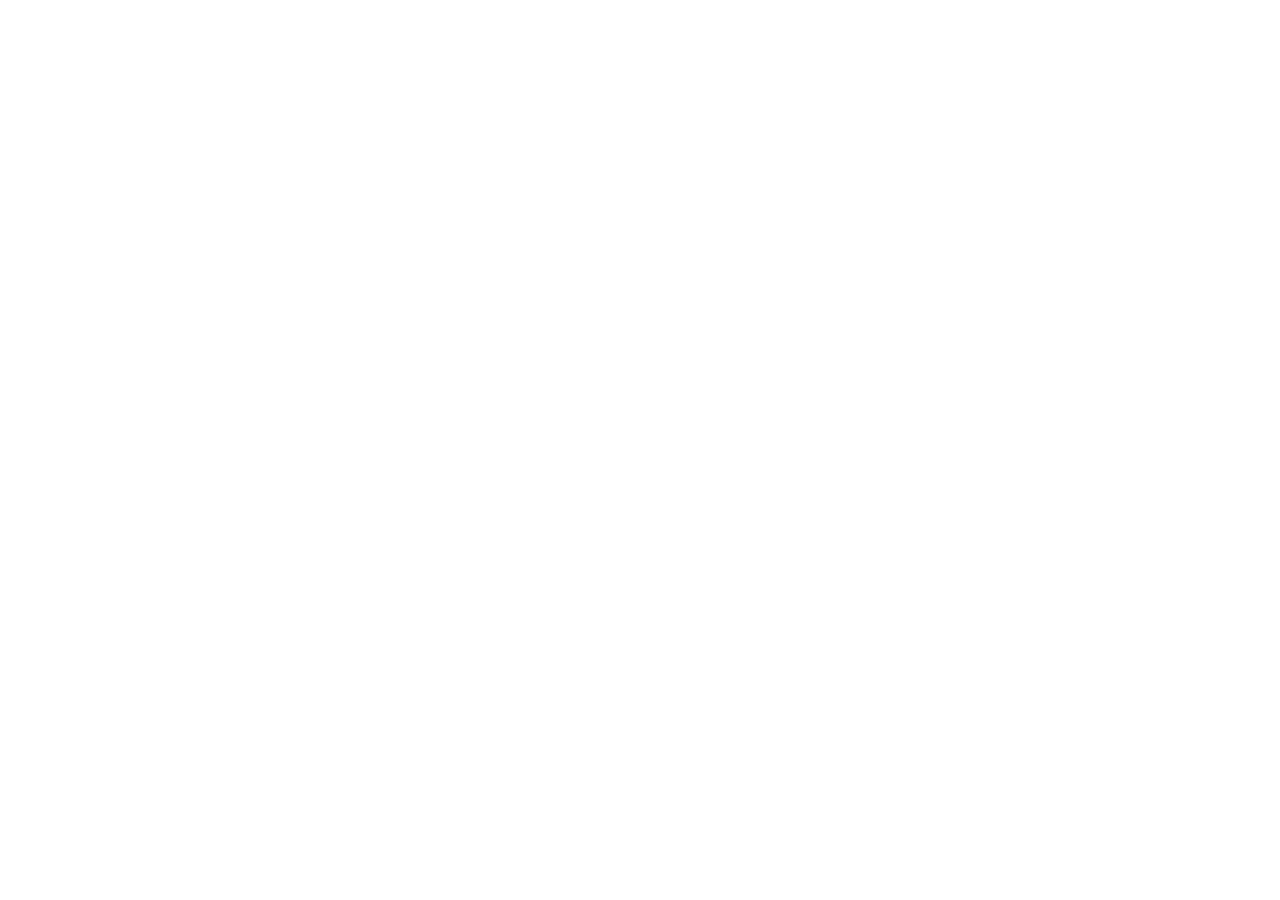
==== index.html @ 74e9c0be "Update index.html" ====
<!DOCTYPE html>
<html lang="pt-br">
<head>
    
    <meta charset="UTF-8">
    <meta name="description" content="width=device-width, initial-scale=1.0">
    <title>Velon Auto</title>
    <link rel="icon" href="VelonAuto-logo.jpeg" type="image/png">

</head>
<body>
    
</body>
</html>
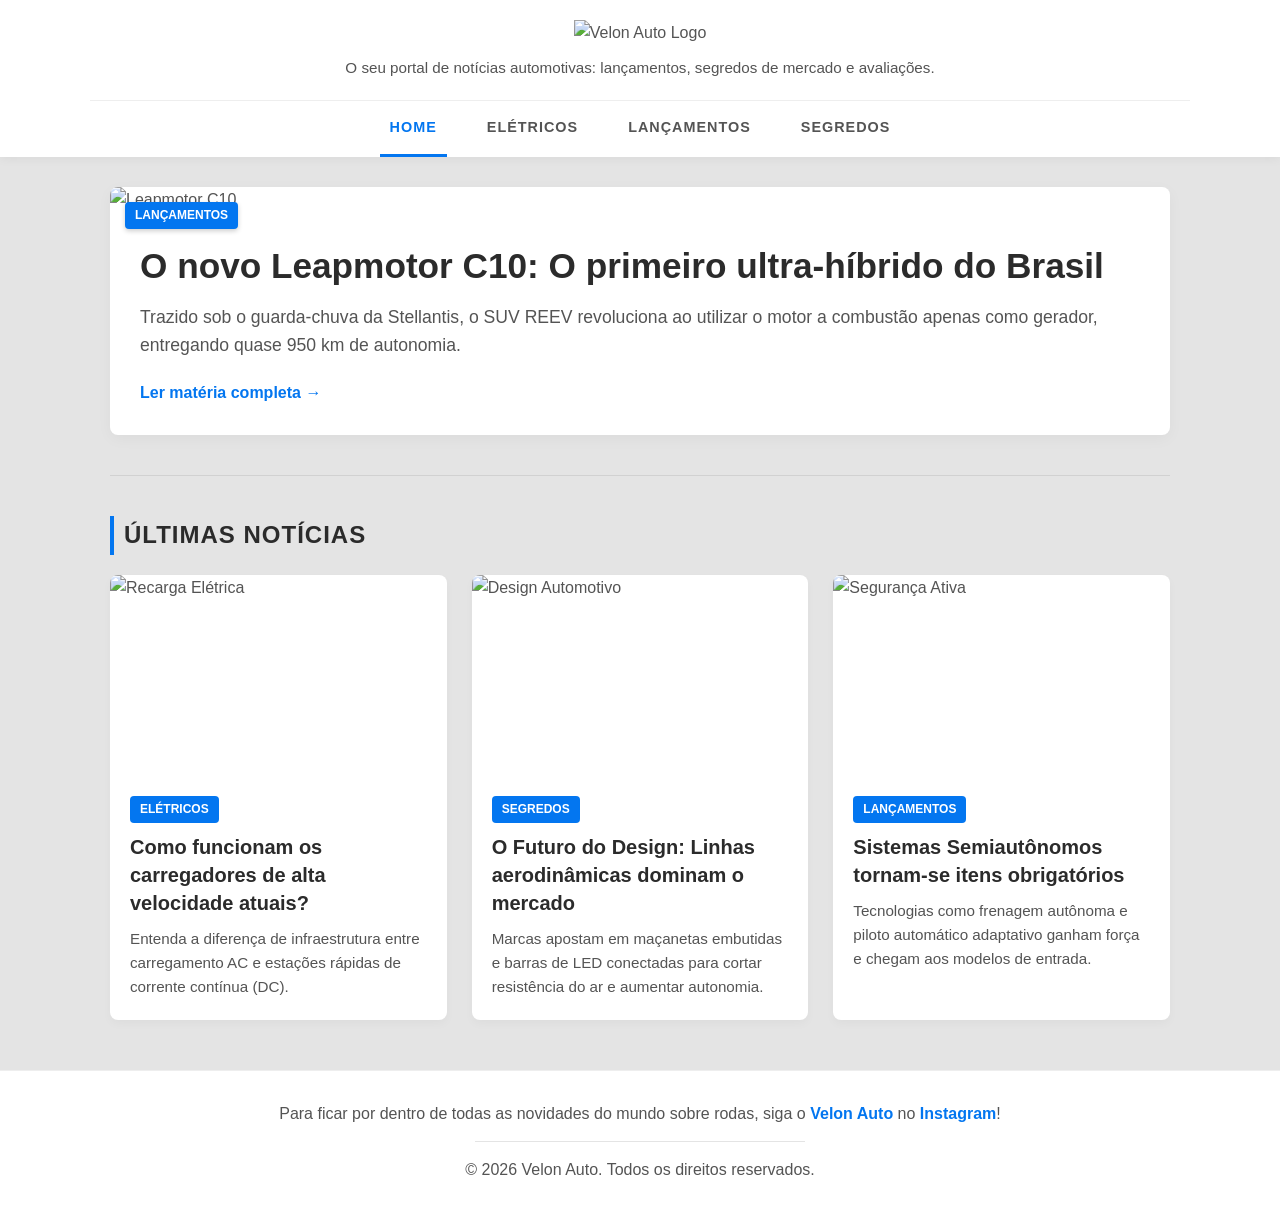
==== commit 185e90ed: "Add files via upload" ====
--- a/index.html
+++ b/index.html
@@ -1,14 +1,97 @@
-<!DOCTYPE html>
-<html lang="pt-br">
-<head>
-    
-    <meta charset="UTF-8">
-    <meta name="description" content="width=device-width, initial-scale=1.0">
-    <title>Velon Auto</title>
-    <link rel="icon" href="VelonAuto-logo.jpeg" type="image/png">
-
-</head>
-<body>
-    
-</body>
-</html>
+<!DOCTYPE html>
+<html lang="pt-br">
+<head>
+    <meta charset="UTF-8">
+    <meta name="viewport" content="width=device-width, initial-scale=1.0">
+    <title>Velon Auto | O seu portal de notícias automotivas</title>
+    <link rel="icon" href="imagens/VelonAuto-logo-removebg-preview.png" type="image/png">
+    <link rel="stylesheet" href="principal.css">
+</head>
+<body>
+
+    <header class="header-global">
+        <div class="header-container">
+            <a href="index.html" class="logo-link">
+                <img src="logos/Velonauto-shortlogo-removebg-preview.png" alt="Velon Auto Logo" class="site-logo">
+            </a>
+            <p class="site-description">O seu portal de notícias automotivas: lançamentos, segredos de mercado e avaliações.</p>
+        </div>
+        
+        <nav class="nav-global">
+            <ul>
+                <li><a href="index.html" class="active">Home</a></li>
+                <li><a href="categorias/eletricos.html">Elétricos</a></li>
+                <li><a href="categorias/lancamentos.html">Lançamentos</a></li>
+                <li><a href="categorias/segredos.html">Segredos</a></li>
+            </ul>
+        </nav>
+    </header>
+
+    <main class="vitrine-container">
+
+        <section class="manchete-principal">
+            <a href="materias/leapmotor-c10.html" class="card-link">
+                <div class="imagem-destaque-wrapper">
+                    <img src="https://www.leapmotor.com.br/content/dam/leapmotor/assets-br/receptiva-c10/premium/destaques/destaque-design-premiado-desk.webp" alt="Leapmotor C10">
+                    <span class="tag-categoria">Lançamentos</span>
+                </div>
+                <div class="conteudo-destaque">
+                    <h2>O novo Leapmotor C10: O primeiro ultra-híbrido do Brasil</h2>
+                    <p>Trazido sob o guarda-chuva da Stellantis, o SUV REEV revoluciona ao utilizar o motor a combustão apenas como gerador, entregando quase 950 km de autonomia.</p>
+                    <span class="ler-mais">Ler matéria completa &rarr;</span>
+                </div>
+            </a>
+        </section>
+
+        <hr class="divisor-vitrine">
+
+        <h2 class="titulo-bloco">Últimas Notícias</h2>
+        
+        <div class="grid-noticias">
+            
+            <article class="card-noticia">
+                <a href="#">
+                    <img src="https://www.leapmotor.com.br/content/dam/leapmotor/assets-br/receptiva-c10/premium/tudo-sobre/tecnologia-reev-recarga-versatil.webp" alt="Recarga Elétrica">
+                    <div class="card-corpo">
+                        <span class="tag-categoria">Elétricos</span>
+                        <h3>Como funcionam os carregadores de alta velocidade atuais?</h3>
+                        <p>Entenda a diferença de infraestrutura entre carregamento AC e estações rápidas de corrente contínua (DC).</p>
+                    </div>
+                </a>
+            </article>
+
+            <article class="card-noticia">
+                <a href="#">
+                    <img src="https://www.leapmotor.com.br/content/dam/leapmotor/assets-br/receptiva-c10/premium/tudo-sobre/banner-interno-design-desk.webp" alt="Design Automotivo">
+                    <div class="card-corpo">
+                        <span class="tag-categoria">Segredos</span>
+                        <h3>O Futuro do Design: Linhas aerodinâmicas dominam o mercado</h3>
+                        <p>Marcas apostam em maçanetas embutidas e barras de LED conectadas para cortar resistência do ar e aumentar autonomia.</p>
+                    </div>
+                </a>
+            </article>
+
+            <article class="card-noticia">
+                <a href="#">
+                    <img src="https://www.leapmotor.com.br/content/dam/leapmotor/assets-br/receptiva-c10/premium/tudo-sobre/seguranca-7-airbags.webp" alt="Segurança Ativa">
+                    <div class="card-corpo">
+                        <span class="tag-categoria">Lançamentos</span>
+                        <h3>Sistemas Semiautônomos tornam-se itens obrigatórios</h3>
+                        <p>Tecnologias como frenagem autônoma e piloto automático adaptativo ganham força e chegam aos modelos de entrada.</p>
+                    </div>
+                </a>
+            </article>
+
+        </div>
+    </main>
+
+    <footer class="footer-global">
+        <div class="footer-conteudo">
+            <p>Para ficar por dentro de todas as novidades do mundo sobre rodas, siga o <strong>Velon Auto</strong> no <a href="https://www.instagram.com/velon_auto/" target="_blank">Instagram</a>!</p>
+            <hr class="footer-linha">
+            <p>&copy; 2026 Velon Auto. Todos os direitos reservados.</p>
+        </div>
+    </footer>
+
+</body>
+</html>
--- a/principal.css
+++ b/principal.css
@@ -0,0 +1,283 @@
+/* ==========================================================================
+   VARIÁVEIS DE IDENTIDADE VISUAL
+   ========================================================================== */
+:root {
+    --bg-color: #e4e4e4;       /* Off-White para o fundo geral */
+    --text-color: #545454;     /* Cinza para textos padrões */
+    --brand-blue: #0376f0;     /* Azul Velon para detalhes e links */
+    --white: #ffffff;
+    --dark-text: #2b2b2b;      /* Cinza escuro para títulos */
+}
+
+/* RESET E CONFIGURAÇÕES DE BASE */
+* {
+    margin: 0;
+    padding: 0;
+    box-sizing: border-box;
+}
+
+body {
+    font-family: 'Segoe UI', Tahoma, Geneva, Verdana, sans-serif;
+    background-color: var(--bg-color);
+    color: var(--text-color);
+    line-height: 1.6;
+}
+
+/* Links limpos por padrão */
+a {
+    color: inherit;
+    text-decoration: none;
+}
+
+/* ==========================================================================
+   CABEÇALHO GLOBAL (Header & Nav)
+   ========================================================================== */
+.header-global {
+    background-color: var(--white);
+    box-shadow: 0 2px 10px rgba(0,0,0,0.05);
+    padding: 20px 20px 0 20px;
+    margin-bottom: 30px;
+}
+
+.header-container {
+    max-width: 1100px;
+    margin: 0 auto;
+    text-align: center;
+}
+
+.site-logo {
+    max-width: 260px;
+    height: auto;
+    display: inline-block;
+}
+
+.site-description {
+    font-size: 0.95rem;
+    margin-top: 10px;
+    color: var(--text-color);
+}
+
+/* Menu de Categorias */
+.nav-global {
+    max-width: 1100px;
+    margin: 20px auto 0 auto;
+    border-top: 1px solid #eeeeee;
+}
+
+.nav-global ul {
+    list-style: none;
+    display: flex;
+    justify-content: center;
+    gap: 30px;
+}
+
+.nav-global a {
+    display: block;
+    padding: 15px 10px;
+    font-weight: bold;
+    color: var(--text-color);
+    text-transform: uppercase;
+    font-size: 0.9rem;
+    letter-spacing: 1px;
+    transition: color 0.2s ease, border-color 0.2s ease;
+    border-bottom: 3px solid transparent;
+}
+
+.nav-global a:hover, 
+.nav-global a.active {
+    color: var(--brand-blue);
+    border-bottom-color: var(--brand-blue);
+}
+
+/* ==========================================================================
+   VITRINE DA HOME (Layout e Grid)
+   ========================================================================== */
+.vitrine-container {
+    max-width: 1100px;
+    margin: 0 auto;
+    padding: 0 20px;
+}
+
+.titulo-bloco {
+    color: var(--dark-text);
+    font-size: 1.5rem;
+    margin-bottom: 20px;
+    text-transform: uppercase;
+    letter-spacing: 1px;
+    border-left: 4px solid var(--brand-blue);
+    padding-left: 10px;
+}
+
+.divisor-vitrine {
+    border: 0;
+    height: 1px;
+    background-color: #d1d1d1;
+    margin: 40px 0;
+}
+
+/* Tags de Categorias nos Cards */
+.tag-categoria {
+    background-color: var(--brand-blue);
+    color: var(--white);
+    padding: 4px 10px;
+    font-size: 0.75rem;
+    font-weight: bold;
+    text-transform: uppercase;
+    border-radius: 4px;
+    display: inline-block;
+    margin-bottom: 10px;
+}
+
+/* MANCHETE PRINCIPAL (Destaque) */
+.manchete-principal {
+    background-color: var(--white);
+    border-radius: 8px;
+    overflow: hidden;
+    box-shadow: 0 4px 15px rgba(0,0,0,0.04);
+    transition: transform 0.2s ease;
+}
+
+.manchete-principal:hover {
+    transform: translateY(-3px);
+}
+
+.imagem-destaque-wrapper {
+    position: relative;
+}
+
+.imagem-destaque-wrapper img {
+    width: 100%;
+    max-height: 480px;
+    object-fit: cover;
+    display: block;
+}
+
+.imagem-destaque-wrapper .tag-categoria {
+    position: absolute;
+    top: 15px;
+    left: 15px;
+    box-shadow: 0 2px 5px rgba(0,0,0,0.2);
+}
+
+.conteudo-destaque {
+    padding: 30px;
+}
+
+.conteudo-destaque h2 {
+    color: var(--dark-text);
+    font-size: 2.2rem;
+    line-height: 1.3;
+    margin-bottom: 15px;
+}
+
+.conteudo-destaque p {
+    font-size: 1.1rem;
+    margin-bottom: 20px;
+}
+
+.ler-mais {
+    color: var(--brand-blue);
+    font-weight: bold;
+}
+
+/* GRADE DE NOTÍCIAS (Grid) */
+.grid-noticias {
+    display: grid;
+    grid-template-columns: repeat(auto-fit, minmax(300px, 1fr));
+    gap: 25px;
+    margin-bottom: 50px;
+}
+
+.card-noticia {
+    background-color: var(--white);
+    border-radius: 8px;
+    overflow: hidden;
+    box-shadow: 0 4px 10px rgba(0,0,0,0.03);
+    transition: transform 0.2s ease;
+}
+
+.card-noticia:hover {
+    transform: translateY(-3px);
+}
+
+.card-noticia img {
+    width: 100%;
+    height: 200px;
+    object-fit: cover;
+    display: block;
+}
+
+.card-corpo {
+    padding: 20px;
+}
+
+.card-corpo h3 {
+    color: var(--dark-text);
+    font-size: 1.25rem;
+    line-height: 1.4;
+    margin-bottom: 10px;
+    /* Transiciona a cor do título no hover do card */
+    transition: color 0.2s;
+}
+
+.card-noticia:hover h3 {
+    color: var(--brand-blue);
+}
+
+.card-corpo p {
+    font-size: 0.95rem;
+}
+
+/* ==========================================================================
+   RODAPÉ GLOBAL
+   ========================================================================== */
+.footer-global {
+    background-color: var(--white);
+    padding: 30px 20px;
+    margin-top: 50px;
+    border-top: 1px solid #eeeeee;
+}
+
+.footer-conteudo {
+    max-width: 1100px;
+    margin: 0 auto;
+    text-align: center;
+}
+
+.footer-global strong {
+    color: var(--brand-blue);
+}
+
+.footer-global a {
+    color: var(--brand-blue);
+    font-weight: bold;
+}
+
+.footer-global a:hover {
+    text-decoration: underline;
+}
+
+.footer-linha {
+    border: 0;
+    height: 1px;
+    background-color: var(--bg-color);
+    margin: 15px auto;
+    width: 30%;
+}
+
+/* ==========================================================================
+   RESPONSIVIDADE
+   ========================================================================== */
+@media (max-width: 768px) {
+    .nav-global ul {
+        gap: 15px;
+    }
+    
+    .conteudo-destaque h2 {
+        font-size: 1.6rem;
+    }
+
+    .conteudo-destaque {
+        padding: 20px;
+    }
+}
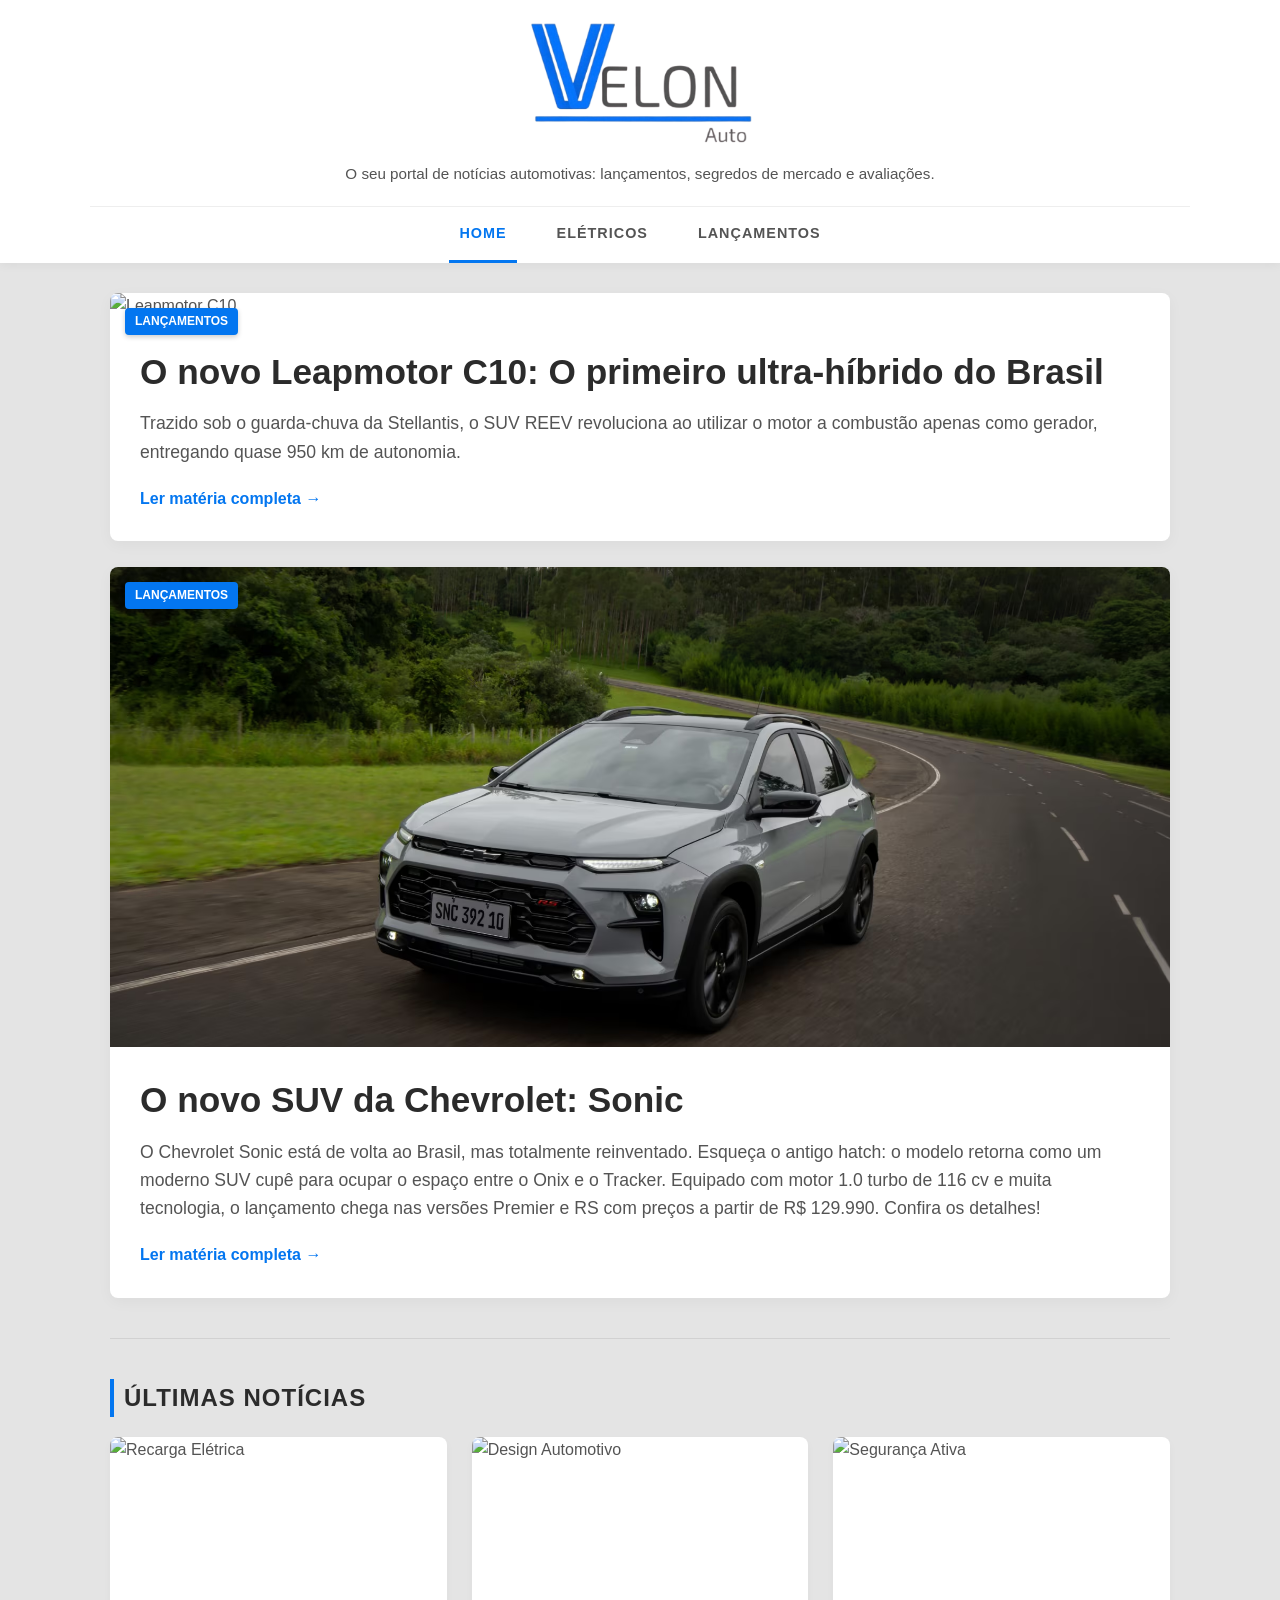
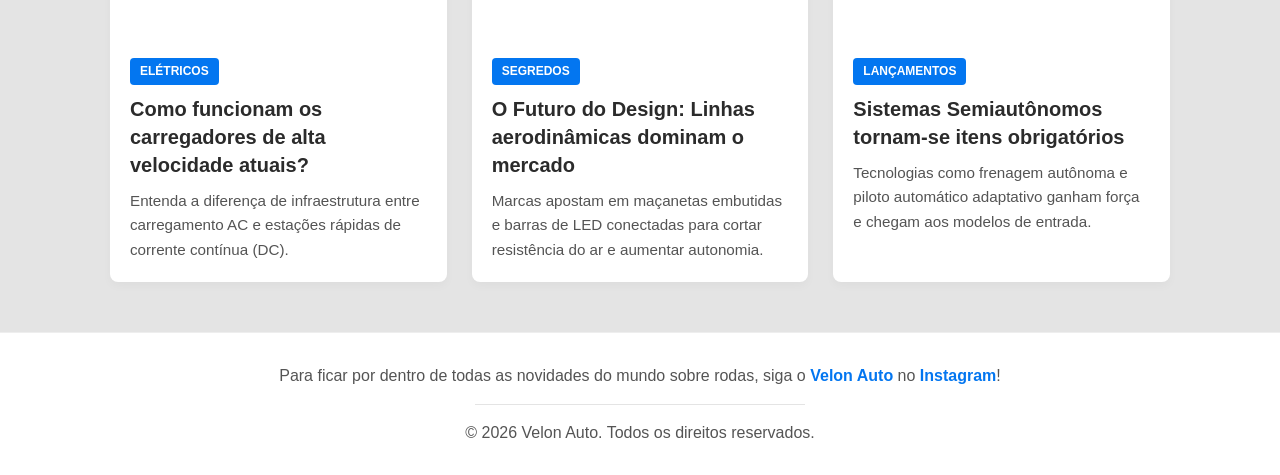
==== commit 57af1d53: "Add files via upload" ====
--- a/index.html
+++ b/index.html
@@ -4,8 +4,8 @@
     <meta charset="UTF-8">
     <meta name="viewport" content="width=device-width, initial-scale=1.0">
     <title>Velon Auto | O seu portal de notícias automotivas</title>
-    <link rel="icon" href="imagens/VelonAuto-logo-removebg-preview.png" type="image/png">
-    <link rel="stylesheet" href="principal.css">
+    <link rel="icon" href="logos/VelonAuto-logo.jpeg" type="image/png">
+    <link rel="stylesheet" href="/css/principal.css">
 </head>
 <body>
 
@@ -22,8 +22,7 @@
                 <li><a href="index.html" class="active">Home</a></li>
                 <li><a href="categorias/eletricos.html">Elétricos</a></li>
                 <li><a href="categorias/lancamentos.html">Lançamentos</a></li>
-                <li><a href="categorias/segredos.html">Segredos</a></li>
-            </ul>
+                
         </nav>
     </header>
 
@@ -38,6 +37,20 @@
                 <div class="conteudo-destaque">
                     <h2>O novo Leapmotor C10: O primeiro ultra-híbrido do Brasil</h2>
                     <p>Trazido sob o guarda-chuva da Stellantis, o SUV REEV revoluciona ao utilizar o motor a combustão apenas como gerador, entregando quase 950 km de autonomia.</p>
+                    <span class="ler-mais">Ler matéria completa &rarr;</span>
+                </div>
+            </a>
+        </section>
+        <br>
+        <section class="manchete-principal">
+            <a href="/materias/chevrolet-sonic-2026.html" class="card-link">
+                <div class="imagem-destaque-wrapper">
+                    <img src="/imagem/sonic202601.avif" alt="chevrolet-sonic-2026">
+                    <span class="tag-categoria">Lançamentos</span>
+                </div>
+                <div class="conteudo-destaque">
+                    <h2>O novo SUV da Chevrolet: Sonic</h2>
+                    <p>O Chevrolet Sonic está de volta ao Brasil, mas totalmente reinventado. Esqueça o antigo hatch: o modelo retorna como um moderno SUV cupê para ocupar o espaço entre o Onix e o Tracker. Equipado com motor 1.0 turbo de 116 cv e muita tecnologia, o lançamento chega nas versões Premier e RS com preços a partir de R$ 129.990. Confira os detalhes!</p>
                     <span class="ler-mais">Ler matéria completa &rarr;</span>
                 </div>
             </a>
@@ -81,6 +94,7 @@
                     </div>
                 </a>
             </article>
+            
 
         </div>
     </main>
--- a/css/principal.css
+++ b/css/principal.css
@@ -0,0 +1,283 @@
+/* ==========================================================================
+   VARIÁVEIS DE IDENTIDADE VISUAL
+   ========================================================================== */
+:root {
+    --bg-color: #e4e4e4;       /* Off-White para o fundo geral */
+    --text-color: #545454;     /* Cinza para textos padrões */
+    --brand-blue: #0376f0;     /* Azul Velon para detalhes e links */
+    --white: #ffffff;
+    --dark-text: #2b2b2b;      /* Cinza escuro para títulos */
+}
+
+/* RESET E CONFIGURAÇÕES DE BASE */
+* {
+    margin: 0;
+    padding: 0;
+    box-sizing: border-box;
+}
+
+body {
+    font-family: 'Segoe UI', Tahoma, Geneva, Verdana, sans-serif;
+    background-color: var(--bg-color);
+    color: var(--text-color);
+    line-height: 1.6;
+}
+
+/* Links limpos por padrão */
+a {
+    color: inherit;
+    text-decoration: none;
+}
+
+/* ==========================================================================
+   CABEÇALHO GLOBAL (Header & Nav)
+   ========================================================================== */
+.header-global {
+    background-color: var(--white);
+    box-shadow: 0 2px 10px rgba(0,0,0,0.05);
+    padding: 20px 20px 0 20px;
+    margin-bottom: 30px;
+}
+
+.header-container {
+    max-width: 1100px;
+    margin: 0 auto;
+    text-align: center;
+}
+
+.site-logo {
+    max-width: 260px;
+    height: auto;
+    display: inline-block;
+}
+
+.site-description {
+    font-size: 0.95rem;
+    margin-top: 10px;
+    color: var(--text-color);
+}
+
+/* Menu de Categorias */
+.nav-global {
+    max-width: 1100px;
+    margin: 20px auto 0 auto;
+    border-top: 1px solid #eeeeee;
+}
+
+.nav-global ul {
+    list-style: none;
+    display: flex;
+    justify-content: center;
+    gap: 30px;
+}
+
+.nav-global a {
+    display: block;
+    padding: 15px 10px;
+    font-weight: bold;
+    color: var(--text-color);
+    text-transform: uppercase;
+    font-size: 0.9rem;
+    letter-spacing: 1px;
+    transition: color 0.2s ease, border-color 0.2s ease;
+    border-bottom: 3px solid transparent;
+}
+
+.nav-global a:hover, 
+.nav-global a.active {
+    color: var(--brand-blue);
+    border-bottom-color: var(--brand-blue);
+}
+
+/* ==========================================================================
+   VITRINE DA HOME (Layout e Grid)
+   ========================================================================== */
+.vitrine-container {
+    max-width: 1100px;
+    margin: 0 auto;
+    padding: 0 20px;
+}
+
+.titulo-bloco {
+    color: var(--dark-text);
+    font-size: 1.5rem;
+    margin-bottom: 20px;
+    text-transform: uppercase;
+    letter-spacing: 1px;
+    border-left: 4px solid var(--brand-blue);
+    padding-left: 10px;
+}
+
+.divisor-vitrine {
+    border: 0;
+    height: 1px;
+    background-color: #d1d1d1;
+    margin: 40px 0;
+}
+
+/* Tags de Categorias nos Cards */
+.tag-categoria {
+    background-color: var(--brand-blue);
+    color: var(--white);
+    padding: 4px 10px;
+    font-size: 0.75rem;
+    font-weight: bold;
+    text-transform: uppercase;
+    border-radius: 4px;
+    display: inline-block;
+    margin-bottom: 10px;
+}
+
+/* MANCHETE PRINCIPAL (Destaque) */
+.manchete-principal {
+    background-color: var(--white);
+    border-radius: 8px;
+    overflow: hidden;
+    box-shadow: 0 4px 15px rgba(0,0,0,0.04);
+    transition: transform 0.2s ease;
+}
+
+.manchete-principal:hover {
+    transform: translateY(-3px);
+}
+
+.imagem-destaque-wrapper {
+    position: relative;
+}
+
+.imagem-destaque-wrapper img {
+    width: 100%;
+    max-height: 480px;
+    object-fit: cover;
+    display: block;
+}
+
+.imagem-destaque-wrapper .tag-categoria {
+    position: absolute;
+    top: 15px;
+    left: 15px;
+    box-shadow: 0 2px 5px rgba(0,0,0,0.2);
+}
+
+.conteudo-destaque {
+    padding: 30px;
+}
+
+.conteudo-destaque h2 {
+    color: var(--dark-text);
+    font-size: 2.2rem;
+    line-height: 1.3;
+    margin-bottom: 15px;
+}
+
+.conteudo-destaque p {
+    font-size: 1.1rem;
+    margin-bottom: 20px;
+}
+
+.ler-mais {
+    color: var(--brand-blue);
+    font-weight: bold;
+}
+
+/* GRADE DE NOTÍCIAS (Grid) */
+.grid-noticias {
+    display: grid;
+    grid-template-columns: repeat(auto-fit, minmax(300px, 1fr));
+    gap: 25px;
+    margin-bottom: 50px;
+}
+
+.card-noticia {
+    background-color: var(--white);
+    border-radius: 8px;
+    overflow: hidden;
+    box-shadow: 0 4px 10px rgba(0,0,0,0.03);
+    transition: transform 0.2s ease;
+}
+
+.card-noticia:hover {
+    transform: translateY(-3px);
+}
+
+.card-noticia img {
+    width: 100%;
+    height: 200px;
+    object-fit: cover;
+    display: block;
+}
+
+.card-corpo {
+    padding: 20px;
+}
+
+.card-corpo h3 {
+    color: var(--dark-text);
+    font-size: 1.25rem;
+    line-height: 1.4;
+    margin-bottom: 10px;
+    /* Transiciona a cor do título no hover do card */
+    transition: color 0.2s;
+}
+
+.card-noticia:hover h3 {
+    color: var(--brand-blue);
+}
+
+.card-corpo p {
+    font-size: 0.95rem;
+}
+
+/* ==========================================================================
+   RODAPÉ GLOBAL
+   ========================================================================== */
+.footer-global {
+    background-color: var(--white);
+    padding: 30px 20px;
+    margin-top: 50px;
+    border-top: 1px solid #eeeeee;
+}
+
+.footer-conteudo {
+    max-width: 1100px;
+    margin: 0 auto;
+    text-align: center;
+}
+
+.footer-global strong {
+    color: var(--brand-blue);
+}
+
+.footer-global a {
+    color: var(--brand-blue);
+    font-weight: bold;
+}
+
+.footer-global a:hover {
+    text-decoration: underline;
+}
+
+.footer-linha {
+    border: 0;
+    height: 1px;
+    background-color: var(--bg-color);
+    margin: 15px auto;
+    width: 30%;
+}
+
+/* ==========================================================================
+   RESPONSIVIDADE
+   ========================================================================== */
+@media (max-width: 768px) {
+    .nav-global ul {
+        gap: 15px;
+    }
+    
+    .conteudo-destaque h2 {
+        font-size: 1.6rem;
+    }
+
+    .conteudo-destaque {
+        padding: 20px;
+    }
+}
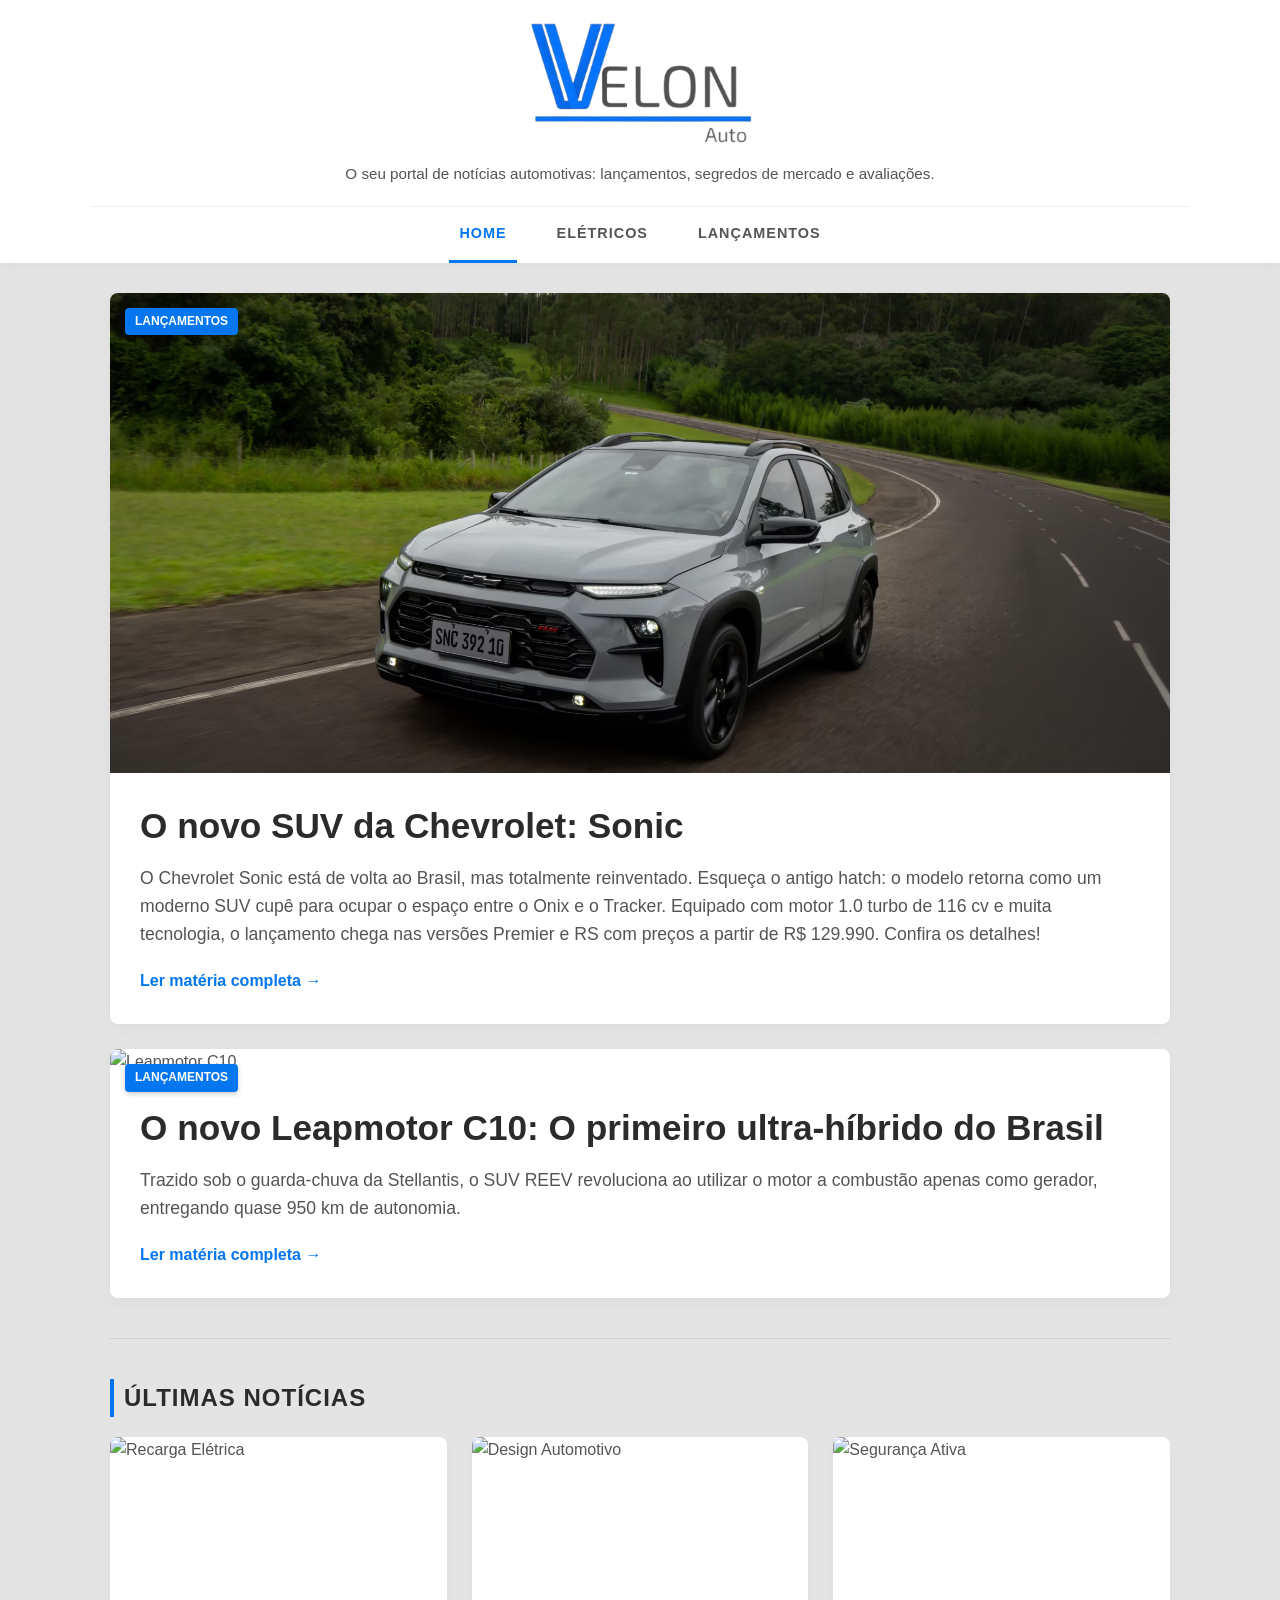
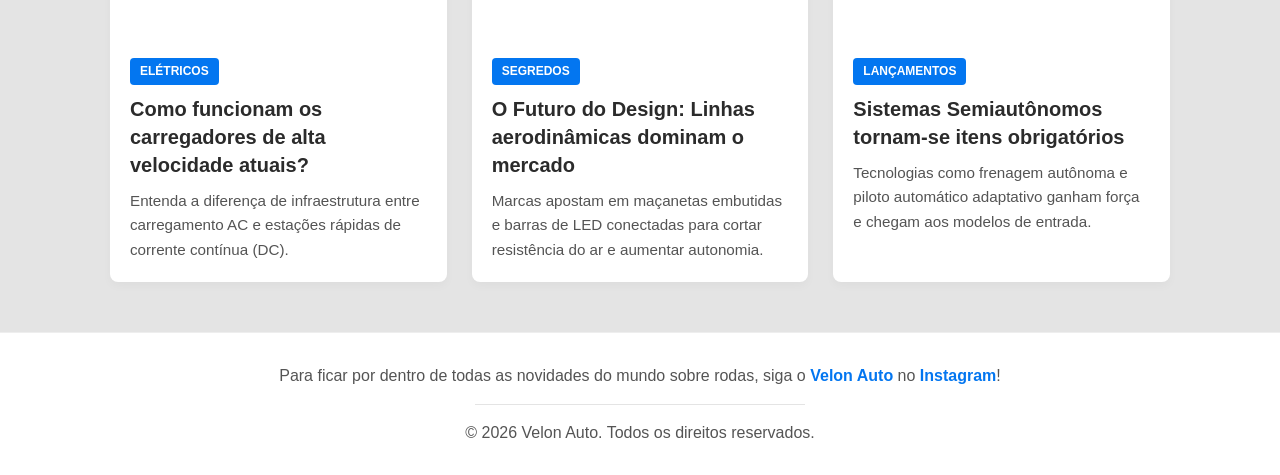
==== commit 3e93f8b9: "Add new Chevrolet Sonic section to index.html" ====
--- a/index.html
+++ b/index.html
@@ -27,7 +27,20 @@
     </header>
 
     <main class="vitrine-container">
-
+        <section class="manchete-principal">
+                    <a href="/materias/chevrolet-sonic-2026.html" class="card-link">
+                        <div class="imagem-destaque-wrapper">
+                            <img src="/imagem/sonic202601.avif" alt="chevrolet-sonic-2026">
+                            <span class="tag-categoria">Lançamentos</span>
+                        </div>
+                        <div class="conteudo-destaque">
+                            <h2>O novo SUV da Chevrolet: Sonic</h2>
+                            <p>O Chevrolet Sonic está de volta ao Brasil, mas totalmente reinventado. Esqueça o antigo hatch: o modelo retorna como um moderno SUV cupê para ocupar o espaço entre o Onix e o Tracker. Equipado com motor 1.0 turbo de 116 cv e muita tecnologia, o lançamento chega nas versões Premier e RS com preços a partir de R$ 129.990. Confira os detalhes!</p>
+                            <span class="ler-mais">Ler matéria completa &rarr;</span>
+                        </div>
+                    </a>
+        </section>
+        <br>
         <section class="manchete-principal">
             <a href="materias/leapmotor-c10.html" class="card-link">
                 <div class="imagem-destaque-wrapper">
@@ -41,20 +54,7 @@
                 </div>
             </a>
         </section>
-        <br>
-        <section class="manchete-principal">
-            <a href="/materias/chevrolet-sonic-2026.html" class="card-link">
-                <div class="imagem-destaque-wrapper">
-                    <img src="/imagem/sonic202601.avif" alt="chevrolet-sonic-2026">
-                    <span class="tag-categoria">Lançamentos</span>
-                </div>
-                <div class="conteudo-destaque">
-                    <h2>O novo SUV da Chevrolet: Sonic</h2>
-                    <p>O Chevrolet Sonic está de volta ao Brasil, mas totalmente reinventado. Esqueça o antigo hatch: o modelo retorna como um moderno SUV cupê para ocupar o espaço entre o Onix e o Tracker. Equipado com motor 1.0 turbo de 116 cv e muita tecnologia, o lançamento chega nas versões Premier e RS com preços a partir de R$ 129.990. Confira os detalhes!</p>
-                    <span class="ler-mais">Ler matéria completa &rarr;</span>
-                </div>
-            </a>
-        </section>
+
 
         <hr class="divisor-vitrine">
 
@@ -108,4 +108,4 @@
     </footer>
 
 </body>
-</html>+</html>
--- a/css/principal.css
+++ b/css/principal.css
@@ -1,6 +1,4 @@
-/* ==========================================================================
-   VARIÁVEIS DE IDENTIDADE VISUAL
-   ========================================================================== */
+/*---VARIÁVEIS DE IDENTIDADE VISUAL--- */
 :root {
     --bg-color: #e4e4e4;       /* Off-White para o fundo geral */
     --text-color: #545454;     /* Cinza para textos padrões */
@@ -29,9 +27,7 @@
     text-decoration: none;
 }
 
-/* ==========================================================================
-   CABEÇALHO GLOBAL (Header & Nav)
-   ========================================================================== */
+/*---CABEÇALHO GLOBAL (Header & Nav)---*/
 .header-global {
     background-color: var(--white);
     box-shadow: 0 2px 10px rgba(0,0,0,0.05);
@@ -89,9 +85,7 @@
     border-bottom-color: var(--brand-blue);
 }
 
-/* ==========================================================================
-   VITRINE DA HOME (Layout e Grid)
-   ========================================================================== */
+/* ---VITRINE DA HOME (Layout e Grid)--- */
 .vitrine-container {
     max-width: 1100px;
     margin: 0 auto;
@@ -228,9 +222,7 @@
     font-size: 0.95rem;
 }
 
-/* ==========================================================================
-   RODAPÉ GLOBAL
-   ========================================================================== */
+/* ---RODAPÉ GLOBAL--- */
 .footer-global {
     background-color: var(--white);
     padding: 30px 20px;
@@ -265,9 +257,7 @@
     width: 30%;
 }
 
-/* ==========================================================================
-   RESPONSIVIDADE
-   ========================================================================== */
+/*---RESPONSIVIDADE--- */
 @media (max-width: 768px) {
     .nav-global ul {
         gap: 15px;
@@ -280,4 +270,4 @@
     .conteudo-destaque {
         padding: 20px;
     }
-}+}
